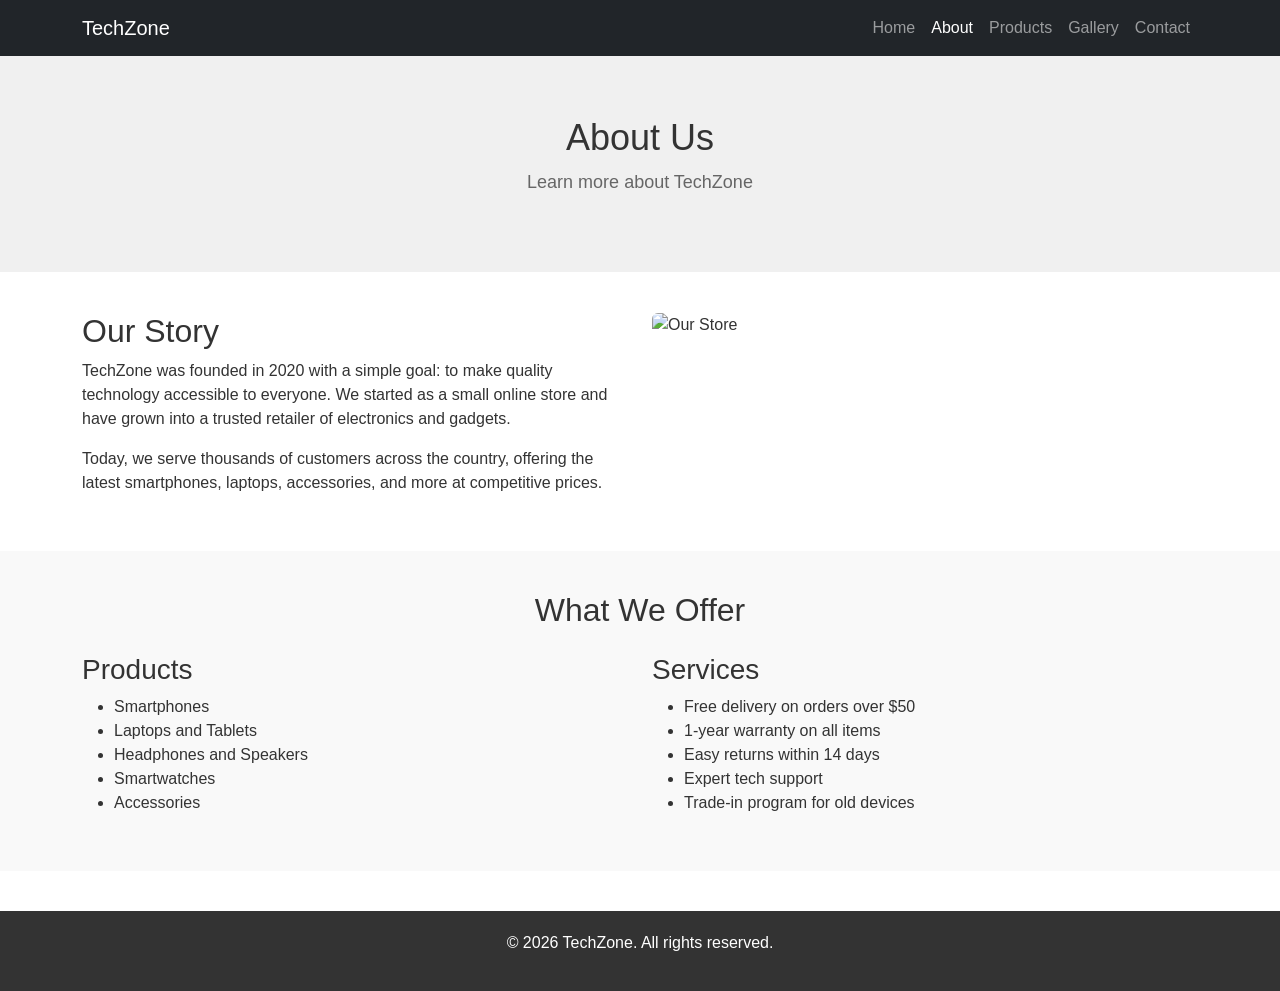
==== about.html @ 7c1d0980 "Initial commit" ====
<!DOCTYPE html>
<html lang="en">
<head>
    <meta charset="UTF-8">
    <meta name="viewport" content="width=device-width, initial-scale=1.0">
    <title>TechZone - About</title>
    <link href="https://cdn.jsdelivr.net/npm/bootstrap@5.3.0/dist/css/bootstrap.min.css" rel="stylesheet">
    <link rel="stylesheet" href="css/style.css">
</head>
<body>

    <!-- Navigation -->
    <nav class="navbar navbar-expand-lg navbar-dark bg-dark">
        <div class="container">
            <a class="navbar-brand" href="index.html">TechZone</a>
            <button class="navbar-toggler" type="button" data-bs-toggle="collapse" data-bs-target="#navbarNav">
                <span class="navbar-toggler-icon"></span>
            </button>
            <div class="collapse navbar-collapse" id="navbarNav">
                <ul class="navbar-nav ms-auto">
                    <li class="nav-item"><a class="nav-link" href="index.html">Home</a></li>
                    <li class="nav-item"><a class="nav-link active" href="about.html">About</a></li>
                    <li class="nav-item"><a class="nav-link" href="products.html">Products</a></li>
                    <li class="nav-item"><a class="nav-link" href="gallery.html">Gallery</a></li>
                    <li class="nav-item"><a class="nav-link" href="contact.html">Contact</a></li>
                </ul>
            </div>
        </div>
    </nav>

    <!-- Main Content -->
    <main>

        <!-- Page Header -->
        <section class="hero">
            <div class="container">
                <h1>About Us</h1>
                <p>Learn more about TechZone</p>
            </div>
        </section>

        <!-- About Section -->
        <section class="section">
            <div class="container">
                <div class="row">
                    <div class="col-md-6">
                        <h2>Our Story</h2>
                        <p>TechZone was founded in 2020 with a simple goal: to make quality technology accessible to everyone. We started as a small online store and have grown into a trusted retailer of electronics and gadgets.</p>
                        <p>Today, we serve thousands of customers across the country, offering the latest smartphones, laptops, accessories, and more at competitive prices.</p>
                    </div>
                    <div class="col-md-6">
                        <img src="https://images.unsplash.com/photo-1531297484001-80022131f5a1?w=500&q=80" alt="Our Store" class="rounded">
                    </div>
                </div>
            </div>
        </section>

        <!-- What We Offer -->
        <section class="section section-gray">
            <div class="container">
                <h2 class="text-center mb-4">What We Offer</h2>
                <div class="row">
                    <div class="col-md-6">
                        <h3>Products</h3>
                        <ul>
                            <li>Smartphones</li>
                            <li>Laptops and Tablets</li>
                            <li>Headphones and Speakers</li>
                            <li>Smartwatches</li>
                            <li>Accessories</li>
                        </ul>
                    </div>
                    <div class="col-md-6">
                        <h3>Services</h3>
                        <ul>
                            <li>Free delivery on orders over $50</li>
                            <li>1-year warranty on all items</li>
                            <li>Easy returns within 14 days</li>
                            <li>Expert tech support</li>
                            <li>Trade-in program for old devices</li>
                        </ul>
                    </div>
                </div>
            </div>
        </section>

    </main>

    <!-- Footer -->
    <footer>
        <div class="container">
            <p>&copy; 2026 TechZone. All rights reserved.</p>
        </div>
    </footer>

    <script src="https://cdn.jsdelivr.net/npm/bootstrap@5.3.0/dist/js/bootstrap.bundle.min.js"></script>
</body>
</html>
---- css/style.css ----
/* style.css - TechZone Store */

/* Основные стили */
body {
    font-family: Arial, sans-serif;
    color: #333;
    margin: 0;
}

img {
    max-width: 100%;
}

/* Hero секция */
.hero {
    background-color: #f0f0f0;
    padding: 60px 0;
    text-align: center;
}

.hero h1 {
    font-size: 36px;
    margin-bottom: 10px;
}

.hero p {
    font-size: 18px;
    color: #666;
}

/* Секции */
.section {
    padding: 40px 0;
}

.section-gray {
    background-color: #f9f9f9;
}

/* Flexbox - блоки преимуществ */
.features {
    display: flex;
    justify-content: space-around;
    flex-wrap: wrap;
    gap: 20px;
    padding: 20px 0;
}

.feature-box {
    text-align: center;
    flex: 1;
    min-width: 200px;
    padding: 20px;
    border: 1px solid #eee;
    border-radius: 5px;
}

.feature-box h3 {
    margin-top: 10px;
    color: #0d6efd;
}

/* Карточка товара с позиционированием */
.product-card {
    position: relative;
    border: 1px solid #ddd;
    border-radius: 5px;
    padding: 15px;
    text-align: center;
    margin-bottom: 20px;
    background: #fff;
}

.product-card img {
    height: 180px;
    object-fit: contain;
    margin-bottom: 10px;
}

.product-card h3 {
    font-size: 18px;
}

.product-card .price {
    font-size: 20px;
    font-weight: bold;
    color: #0d6efd;
}

/* Positioning - бейдж скидки */
.sale-badge {
    position: absolute;
    top: 10px;
    right: 10px;
    background-color: #dc3545;
    color: white;
    padding: 3px 10px;
    font-size: 13px;
    border-radius: 3px;
}

/* CSS Grid - галерея */
.gallery-grid {
    display: grid;
    grid-template-columns: repeat(3, 1fr);
    gap: 15px;
}

.gallery-grid img {
    width: 100%;
    height: 200px;
    object-fit: cover;
    border-radius: 5px;
}

/* Таблица */
#comparison-table {
    margin-top: 30px;
}

/* Форма */
#contact-form {
    max-width: 600px;
}

/* Footer */
footer {
    background-color: #333;
    color: white;
    text-align: center;
    padding: 20px 0;
    margin-top: 40px;
}

footer a {
    color: #aaa;
}

/* Media query - планшет */
@media (max-width: 768px) {
    .gallery-grid {
        grid-template-columns: repeat(2, 1fr);
    }

    .hero h1 {
        font-size: 28px;
    }

    .hero p {
        font-size: 16px;
    }
}

/* Media query - мобильный */
@media (max-width: 576px) {
    .gallery-grid {
        grid-template-columns: 1fr;
    }

    .features {
        flex-direction: column;
        align-items: center;
    }

    .feature-box {
        width: 100%;
    }
}
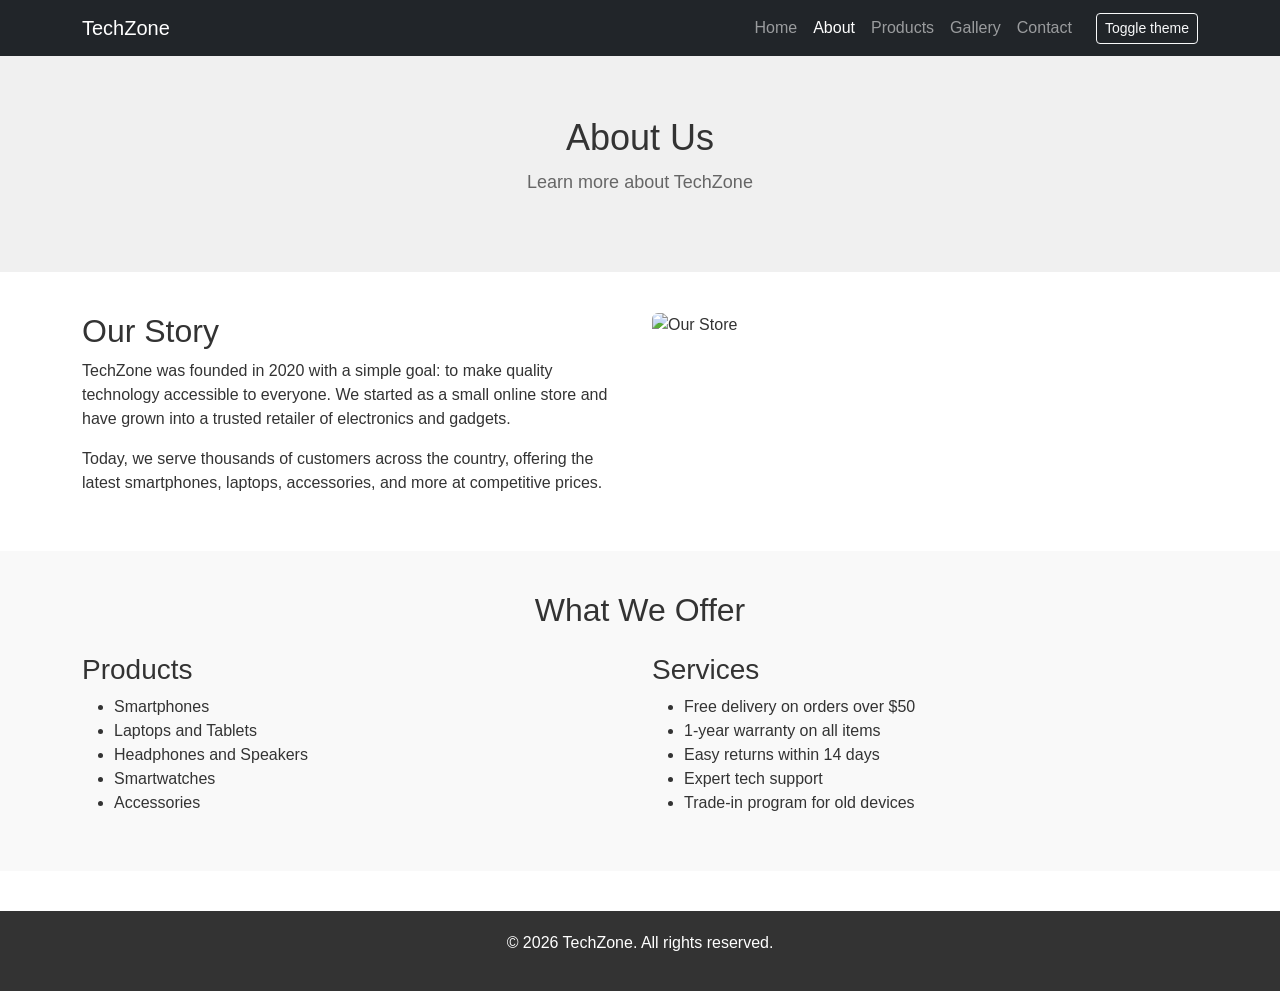
==== commit c2be1e80: "Endterm" ====
--- a/about.html
+++ b/about.html
@@ -94,5 +94,7 @@
     </footer>
 
     <script src="https://cdn.jsdelivr.net/npm/bootstrap@5.3.0/dist/js/bootstrap.bundle.min.js"></script>
+    <script src="https://code.jquery.com/jquery-3.7.1.min.js"></script>
+    <script src="js/app.js"></script>
 </body>
 </html>
--- a/css/style.css
+++ b/css/style.css
@@ -123,6 +123,33 @@
     max-width: 600px;
 }
 
+.field-error {
+    display: block;
+    min-height: 1.25rem;
+    color: #b02a37;
+}
+
+.product-category {
+    color: #6c757d;
+    font-size: .9rem;
+    margin-bottom: .25rem;
+}
+
+.cart-updated { animation: cart-pulse .35s ease-in-out; }
+@keyframes cart-pulse { 50% { transform: scale(1.04); } }
+
+.dark-theme { background: #171a1f; color: #f1f3f5; }
+.dark-theme .section-gray, .dark-theme .hero { background: #222831; }
+.dark-theme .product-card, .dark-theme .feature-box, .dark-theme .cart-panel,
+.dark-theme .list-group-item, .dark-theme .form-control, .dark-theme .form-select {
+    background-color: #292f38;
+    color: #f1f3f5;
+    border-color: #495057;
+}
+.dark-theme .form-control::placeholder { color: #adb5bd; }
+.dark-theme .hero p, .dark-theme .text-muted { color: #ced4da !important; }
+.dark-theme .table { color: #f1f3f5; }
+
 /* Footer */
 footer {
     background-color: #333;
